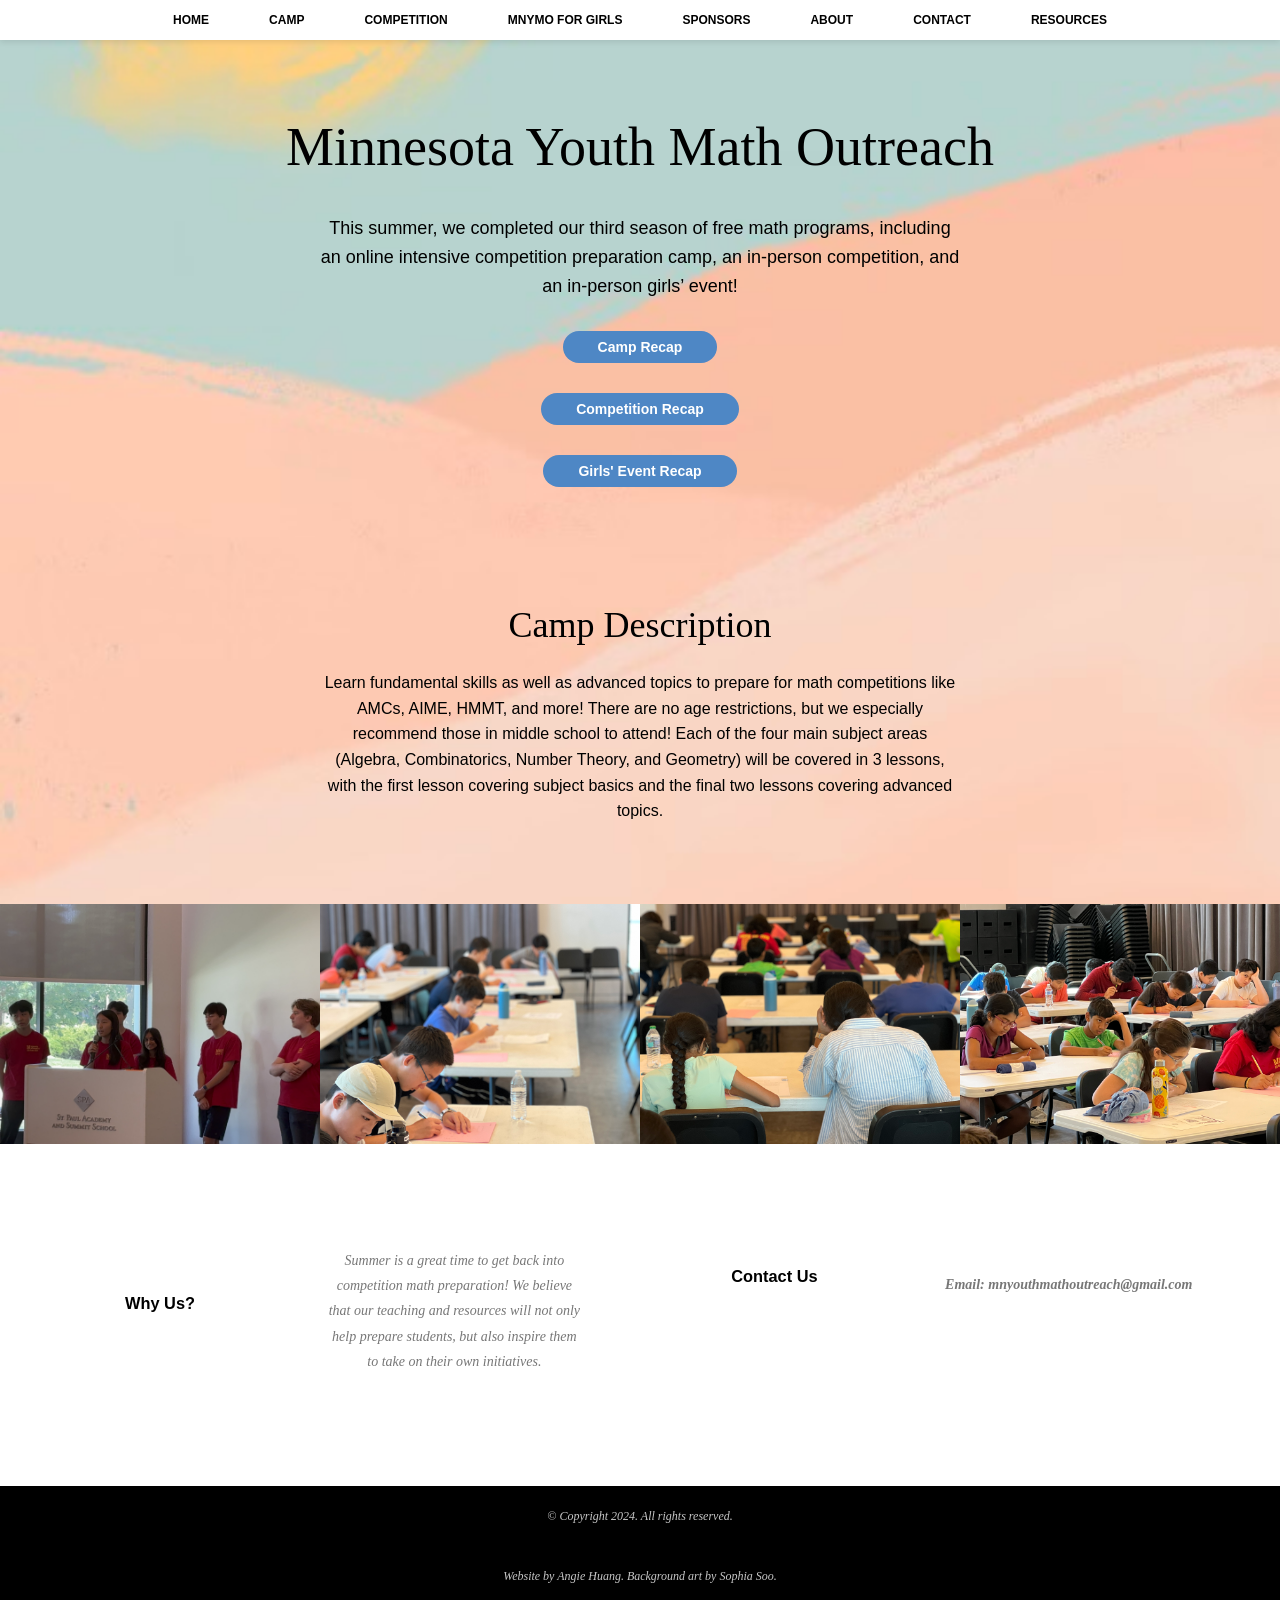
==== index.html @ 467f237f "Organize images by year and host competition PDFs locally - images/: competition/<year>, girls/<year" ====
<!DOCTYPE html>
<html>
  <head>
<script async src="https://www.googletagmanager.com/gtag/js?id=G-WZK841XD0L"></script>
<script>
  window.dataLayer = window.dataLayer || [];
  function gtag(){dataLayer.push(arguments);}
  gtag('js', new Date());

  gtag('config', 'G-WZK841XD0L');
</script>
    <meta charset="utf-8">
    <meta name="viewport" content="width=device-width">
    <title>MN Youth Math Outreach</title>
    <link href="style.css" rel="stylesheet" type="text/css" />
    <link rel="icon" type="image/x-icon" href="images/site/logo.png">
    <meta name="google-site-verification" content="lKzwYHIq3isffsV5f9S92qnL-9r7o_9Qu9wh7iUkhKY" />
  </head>
  <body>
  <script src="script.js"></script>
  <div id="mains">
    <header>
      <div class="wrapper">
        <nav>
          <h2>nav</h2>
          <ul>
            <li><a href="index.html">Home</a></li>
            <li><a href="camp.html">Camp</a></li>
            <li><a href="competition.html">Competition</a></li>
            <li><a href="mnymoforgirls.html">MNYMO for Girls</a></li>
            <li><a href="sponsors.html">Sponsors</a></li>
            <li><a href="about.html">About</a></li>
            <li><a href="contact.html">Contact</a></li>
            <li><a href="resources.html">Resources</a></li>
          </ul>
        </nav>
        <a href="#"><i class="fa fa-bars" aria-hidden="true"></i></a>

      </div>

      <div class="navbar">
        <div class="container nav-container">
          <input class="checkbox" type="checkbox" name="" id="" />
          <div class="hamburger-lines">
            <span class="line line1"></span>
            <span class="line line2"></span>
            <span class="line line3"></span>
          </div>

          <div class="logo">
          </div>
          <div class="menu-items">
            <li><a href="index.html">Home</a></li>
            <li><a href="camp.html">Camp</a></li>
            <li><a href="competition.html">Competition</a></li>
            <li><a href="mnymoforgirls.html">MNYMO for Girls</a></li>
            <li><a href="sponsors.html">Sponsors</a></li>
            <li><a href="about.html">About</a></li>
            <li><a href="contact.html">Contact</a></li>
            <li><a href="resources.html">Resources</a></li>
          </div>
        </div>
      </div>
    </header>

      <!-- <div class="caption" style="padding-bottom:100px">
        <h1>Minnesota Youth Math Outreach</h1>
        <p>This summer, we ran a free online intensive math competition preparation camp and an in-person competition!</p>
        <button><a href="camp.html" style="text-decoration: none; color: white"><b>Camp Recap</b></a></button>
        <p></p>
        <button><a href="competition.html" style="text-decoration: none; color: white"><b>Competition Recap</b></a></button>
      </div> -->

    <div class="caption" style="padding-bottom:100px">
      <h1>Minnesota Youth Math Outreach</h1>
      <p>This summer, we completed our third season of free math programs, including an online intensive competition preparation camp, an in-person competition, and an in-person girls’ event!</p>
      <button><a href="camp.html" style="text-decoration: none; color: white"><b>Camp Recap</b></a></button>
      <p></p>
      <button><a href="competition.html" style="text-decoration: none; color: white"><b>Competition Recap</b></a></button>
      <p></p>
      <button><a href="mnymoforgirls.html" style="text-decoration: none; color: white"><b>Girls' Event Recap</b></a></button>
    </div>
      
    <!-- <div class="caption" style="padding-bottom:100px">
      <h1>Minnesota Youth Math Outreach</h1>
      <p>This summer, we are excited to enter our third year of running free math programs, including an online intensive competition preparation camp, an in-person competition, and an in-person girls’ event!</p>
      <button><a href="camp.html" style="text-decoration: none; color: white"><b>Camp Registration</b></a></button>
      <p></p>
      <button><a href="competition.html" style="text-decoration: none; color: white"><b>Competition Registration</b></a></button>
      <p></p>
      <button><a href="mnymoforgirls.html" style="text-decoration: none; color: white"><b>Girls' Event Registration</b></a></button>
    </div> -->

    <!-- <div class="caption" style="padding-bottom:100px">
      <h1>Minnesota Youth Math Outreach</h1>
      <p>This summer, we ran a free online intensive math competition preparation camp, an in-person competition, and an in-person girls' event!</p>
      <button><a href="camp.html" style="text-decoration: none; color: white"><b>Camp Recap</b></a></button>
      <p></p>
      <button><a href="competition.html" style="text-decoration: none; color: white"><b>Competition Recap</b></a></button>
      <p></p>
      <button><a href="mnymoforgirls.html" style="text-decoration: none; color: white"><b>Girls' Event Recap</b></a></button>
    </div> -->
      
      <div class="info" style = "padding-top:0px">
        <h1>Camp Description</h1>
        <p>Learn fundamental skills as well as advanced topics to prepare for math competitions like AMCs, AIME, HMMT, and more! There are no age restrictions, but we especially recommend those in middle school to attend! Each of the four main subject areas (Algebra, Combinatorics, Number Theory, and Geometry) will be covered in 3 lessons, with the first lesson covering subject basics and the final two lessons covering advanced topics. </p>
      </div>
      
      <!-- <div class="info" style = "padding-top:0px">
        <h1>Schedule</h1>
        <p>Join us online for our 12-day summer math camp on weekdays at 1-4 PM from August 12th to August 27th. Our in-person competition will be held on August 31st. Details and full competition registration will be posted in July.</p>
      </div> -->

      
  </div>

  <!-- <section id="imgs">
    <ul>
      <li><img src="flower1.jpg"></li>
      <li><img src="flower2.jpg"></li>
      <li><img src="flower3.jpg"></li>
      <li><img src="flower4.jpg"></li>
    </ul>
  </section> -->

    <section id="imgs">
      <ul>
        <li><img src="images/site/photo1.JPG"></li>
        <li><img src="images/site/photo2.JPG"></li>
        <li><img src="images/site/photo3.JPG"></li>
        <li><img src="images/site/photo4.JPG"></li>
      </ul>
    </section>

    <section id="imgsphone">
      <ul>
        <li><img src="images/site/photo1.JPG"></li>
        <li><img src="images/site/photo2.JPG"></li>
      </ul>
    </section>
    <section id="imgsphone">
      <ul>
        <li><img src="images/site/photo3.JPG"></li>
        <li><img src="images/site/photo4.JPG"></li>
      </ul>
    </section>
    
  <footer>
    <div class="wrap">
      <ul>
        <li><h3>Why Us?</h3></li>
        <li>Summer is a great time to get back into competition math preparation! We believe that our teaching and resources will not only help prepare students, but also inspire them to take on their own initiatives.</li>
      </ul>
      <ul>
        <li><h3>Contact Us</h3></li>
        <li><p><a href="mailto:mnyouthmathoutreach@gmail.com">Email: mnyouthmathoutreach@gmail.com</a></p></li>
      </ul>
    </div>
  </footer>

  <section id="copyright">
    <div class="wrap">
      <p>&copy; Copyright 2024. All rights reserved. <br> Website by Angie Huang. Background art by Sophia Soo. </p>
    </div>
  </section>
  </body>
</html>
---- style.css ----
body, ul, li {
  margin: 0;
  padding: 0;
  font-family: "Palatino Linotype", sans-serif;
}

a {
  color:black;
  font-weight: bold;
}

#imgsphone {
  display:none;
}

#imgs ul {
  list-style-type: none;
  width: 100%;
}

#imgs ul li {
  float: left;
  width: 25%;
}

#imgs li img {
  width: 100%;
}

#imgs:after {
  content: "";
  display: block;
  clear: both;
}

.navbar {
  display:none;
}

.extra {
  display:none;
}

.extras {
  display:none;
}

.persons {
  display:none;
}

.wrapper {
  width: 100%;
  max-width: 1500px;
  margin: 0 auto;
}

.wrap {
  width: 100%;
  max-width: 1500px;
  margin: 0 auto;
}

#main:after {
  content: "";
  display: block;
  clear: both;
}

#main header .wrapper nav h2 {
  text-indent: -10000px;
}

#main header .wrapper nav ul {
  list-style-type: none;
  display: flex;
  justify-content: center;
  padding: 0px;
  margin: 0px;
}

#main header .wrapper nav ul li {
  display: inline-block;
}

#main header .wrapper nav {
  text-align: center;
  position: fixed;
  width: 100%;
  z-index: 1000;
  background-color: white;
  box-shadow: 0 2px 6px rgba(0,0,0,0.1);
  left:0;
  right:0;
  padding: 12px 0;
}

#main header .wrapper nav li a {
  text-decoration: none;
  color: black;
  text-transform: uppercase;
  font-weight: bold;
  font-size: 12px;
  transition: 0.3s;
  margin: 0 30px;
}

#main header .wrapper nav li a:hover {
  color: #555;
  transition: 0.4s;
}

#main header .wrapper i {
  float: right;
  color: black;
  margin-top: -15px;
  margin-right: 20px;
}

#mains:after {
  content: "";
  display: block;
  clear: both;
}

#mains header .wrapper nav h2 {
  text-indent: -10000px;
}

#mains header .wrapper nav ul {
  list-style-type: none;
  display: flex;
  justify-content: center;
  padding: 0px;
  margin: 0px;
}

#mains header .wrapper nav ul li {
  display: inline-block;
}

#mains header .wrapper nav {
  text-align: center;
  position: fixed;
  width: 100%;
  z-index: 1000;
  background-color: white;
  box-shadow: 0 2px 6px rgba(0,0,0,0.1);
  left:0;
  right:0;
  padding: 12px 0;
}

#mains header .wrapper nav li a {
  text-decoration: none;
  color: black;
  text-transform: uppercase;
  font-weight: bold;
  font-size: 12px;
  transition: 0.3s;
  margin: 0 30px;
}

#mains header .wrapper nav li a:hover {
  color: #555;
  transition: 0.4s;
}

#mains header .wrapper i {
  float: right;
  color: black;
  margin-top: -15px;
  margin-right: 20px;
}

.hamburger-lines {
  display: none;
  font-size: 16px;
  cursor: pointer;
}

.person {
  text-align:center;
}

.person img {
  display:block;
  margin:0 auto;
  width:25%;
}

.person p {
  display:block;
  margin:0 auto;
  width:25%;
  justify-content: center;
  font-size: 12px;
  line-height: 1.6em;
  padding-top:10px;
}

.people ul {
  list-style-type:none;
  width:100%;
}

.people ul li {
  display: block;
  margin-left:6.2%;
  float:left;
  width: 25%;
}

.people li img {
  width: 100%;
  display: block;
  margin:0 auto;
}

.people:after {
  content: "";
  display: block;
  clear: both;
}

.peoplie ul {
  list-style-type:none;
  width:100%;
}

.peoplie ul li {
  display: block;
  margin:0 auto;
  width: 25%;
}

.peoplie li img {
  width:100%;
  display: block;
  margin:0 auto;
}

.peoplie:after {
  content: "";
  display: block;
  clear: both;
}

.peoplee ul {
  list-style-type:none;
  width:100%;
}

.peoplee ul li {
  display: block;
  margin-left:16.5%;
  float:left;
  width: 25%;
}

.peoplee li img {
  width:100%;
  display: block;
  margin:0 auto;
}

.peoplee:after {
  content: "";
  display: block;
  clear: both;
}

.caption {
  text-align: center;
  color: black;
  padding-top: 150px;
  padding-bottom:100px;
  height: 400px;
}

.caption h1 {
  font-size: 54px;
  font-family: "Playfair Display", serif;
  font-weight: lighter;
}

.caption p {
  display:block;
  margin:0 auto;
  font-size: 18px;
  line-height: 1.6em;
  margin-bottom: 30px;
  width:50%;
}

.caption button {
  border:none;
  outline:none;
  background:#4e87c5;
  color: white;
  -webkit-border-radius: 16px;
  -moz-border-radius: 16px;
  border-radius: 16px;
  font-size: 14px;
  text-decoration:none;
  padding:0 35px;
  line-height:32px;
  height: auto;
  display:inline-block;
  text-align:center;
  cursor: pointer;
  transition: 0.4s;
}

.caption button:hover {
  background: rgba(218, 112, 116, 0.76);
  transition: 0.4s;
}

.info {
  text-align: center;
  color: black;
  padding-top: 400px;
  padding-bottom:100px;
  height: 200px;
}

.infoo {
  text-align: center;
  color: black;
  height: 200px;
}

.info h1 {
  font-size: 36px;
  font-family: "Playfair Display", serif;
  font-weight: lighter;
}

.info p {
  display:block;
  margin:0 auto;
  font-size: 16px;
  line-height: 1.6em;
  margin-bottom: 30px;
  width:50%;
}

.infoo h1 {
  font-size: 36px;
  font-family: "Playfair Display", serif;
  font-weight: lighter;
}

.infoo p {
  display:block;
  margin:0 auto;
  font-size: 16px;
  line-height: 1.6em;
  margin-bottom: 30px;
  width:50%;
}

footer {
  display: flex;
  justify-content: center; /* Center horizontally */
  align-items: center; /* Center vertically */
  padding: 50px 0; /* Adjust padding as needed */
}


footer ul {
  float: left;
  display: flex;
  justify-content: center; /* Center horizontally */
  align-items: center; /* Center vertically */
  width: 46%; /* Ensure full width */
  padding: 50px 1%;
  list-style-type: none;
  margin: 0; /* Remove default margin */
  text-align: center; /* Center text within each list item */
}

footer ul li {
  margin: 0 20px; /* Adjust margin between items as needed */
}

footer li {
  line-height: 1.8em;
  font-size: 14px;
  font-style: italic;
  color: #777;
  font-family: "Playfair Display", serif;
  font-weight: lighter;
  width:45%;
}

footer:after {
  content: "";
  display: block;
  clear: both;
}

footer li a {
  text-decoration: none;
  color: #777;
}


footer li a:hover {
  color: #555;
}

footer li h3{
  font-weight: bold;
  font-family: "Montserrat", sans-serif;
  padding-bottom: 15px;
  font-style: normal;
  color: black;
}

/* iPad view */
@media screen and (min-width: 769px) and (max-width: 890px) {
  .person img {
    display:block;
    margin:0 auto;
    width:60%;
  }

  .person p {
    display:block;
    margin:0 auto;
    width:60%;
    justify-content: center;
    font-size: 12px;
    line-height: 1.6em;
    padding-top:10px;
  }

  #imgsphone {
    display:block;
  }

  #imgsphone ul {
    list-style-type: none;
    width: 100%;
  }

  #imgsphone ul li {
    float: left;
    width: 50%;
  }

  #imgsphone li img {
    width: 100%;
  }

  #imgsphone:after {
    content: "";
    display: block;
    clear: both;
  }

  #imgs {
    display:none;
  }

  .people {
    display:none;
  }

  .peoplie {
    display:none;
  }

  .peoplee {
    display:none;
  }

  .persons {
    display:block;
    text-align:center;
  }

  .persons img {
    display:block;
    margin:0 auto;
    width:60%;
    padding-top:80px;
  }

  .persons p {
    display:block;
    margin:0 auto;
    width:60%;
    justify-content: center;
    font-size: 12px;
    line-height: 1.6em;
    padding-top:10px;
  }

  .caption {
    text-align: center;
    color: black;
    padding-top: 150px;
    padding-bottom:200px;
    height: 400px;
  }

  .caption p {
    display:block;
    margin:0 auto;
    font-size: 18px;
    line-height: 1.6em;
    margin-bottom: 30px;
    width:80%;
  }

  .info {
    text-align: center;
    color: black;
    padding-top: 400px;
    padding-bottom:200px;
    height: 200px;
  }

  .info p {
    display:block;
    margin:0 auto;
    font-size: 16px;
    line-height: 1.6em;
    margin-bottom: 30px;
    width:80%;
  }

  .infoo {
    text-align: center;
    color: black;
    padding-top: 100px;
    padding-bottom:200px;
    height: 200px;
  }

  .infoo p {
    display:block;
    margin:0 auto;
    font-size: 16px;
    line-height: 1.6em;
    margin-bottom: 30px;
    width:80%;
  }

  footer ul {
    clear:both;
    display: flex;
    justify-content: center; /* Center horizontally */
    align-items: center; /* Center vertically */
    width: 90%;
    padding: 50px 1%;
    list-style-type: none;
    margin: 0; /* Remove default margin */
    text-align: center; /* Center text within each list item */
  }

  .extra {
    display:block;
    padding-top: 400px;
    padding-bottom:1500px;
  }

  .extras {
    display:block;
    padding-top: 200px;
    padding-bottom:300px;
  }
}

/* Mobile view */
@media screen and (max-width: 768px) {
  #mains {
    padding-bottom:1200px;
  }

  .wrapper {
    display:none;  
  }

  .hamburger-lines {
    display: block;
  }

  #imgsphone {
    display:block;
  }

  #imgsphone ul {
    list-style-type: none;
    width: 100%;
  }

  #imgsphone ul li {
    float: left;
    width: 50%;
  }

  #imgsphone li img {
    width: 100%;
  }

  #imgsphone:after {
    content: "";
    display: block;
    clear: both;
  }

  #imgs {
    display:none;
  }

  .container {
    max-width: 1050px;
    width: 90%;
    margin: auto;
  }

  .navbar {
    display:flex;
    padding-top:70px;
    height:47px;
    width: 100%;
    position:fixed;
    background-color:white;
    box-shadow: 0 2px 6px rgba(0,0,0,0.1);
  }

  .nav-container {
    display: flex;
    justify-content: space-between;
    align-items: center;
    height: 62px;
  }

  .navbar .menu-items {
    display: flex;
  }

  .navbar .nav-container li {
    list-style: none;
  }

  .navbar .nav-container a {
    text-decoration: none;
    color: #black;
    font-weight: 400;
    font-size: 1.2rem;
    padding: 0.7rem;
  }

  .navbar .nav-container a:hover{
      color: #6b6b6b;
      transition: 0.4s;
  }

  .nav-container {
    display: block;
    position: relative;
    height: 60px;
  }

  .nav-container .checkbox {
    position: absolute;
    display: block;
    height: 32px;
    width: 32px;
    top: 20px;
    left: 20px;
    z-index: 5;
    opacity: 0;
    cursor: pointer;
  }

  .nav-container .hamburger-lines {
    display: block;
    height: 19px;
    width: 24.3px;
    position: absolute;
    top: 17px;
    left: 20px;
    z-index: 1;
    display: flex;
    flex-direction: column;
    justify-content: space-between;
  }

  .nav-container .hamburger-lines .line {
    display: block;
    height: 3px;
    width: 100%;
    border-radius: 10px;
    background: #0e2431;
  }

  .nav-container .hamburger-lines .line1 {
    transform-origin: 0% 0%;
    transition: transform 0.4s ease-in-out;
  }

  .nav-container .hamburger-lines .line2 {
    transition: transform 0.2s ease-in-out;
  }

  .nav-container .hamburger-lines .line3 {
    transform-origin: 0% 100%;
    transition: transform 0.4s ease-in-out;
  }

  .navbar .menu-items {
    padding-top: 120px;
    background-color:white;
    height: 100vh;
    width: 100%;
    transform: translate(-150%);
    display: flex;
    flex-direction: column;
    margin-left: -40px;
    padding-left: 50px;
    transition: transform 0.5s ease-in-out;
    text-align: center;
  }

  .navbar .menu-items li {
    margin-bottom: 1.2rem;
    font-size: 1.5rem;
    font-weight: 400;
  }

  .logo {
    position: absolute;
    top: 5px;
    right: 15px;
    font-size: 1.2rem;
    color: #0e2431;
  }

  .nav-container input[type="checkbox"]:checked ~ .menu-items {
    transform: translateX(0);
  }

  .nav-container input[type="checkbox"]:checked ~ .hamburger-lines .line1 {
    transform: rotate(45deg);
  }

  .nav-container input[type="checkbox"]:checked ~ .hamburger-lines .line2 {
    transform: scaleY(0);
  }

  .nav-container input[type="checkbox"]:checked ~ .hamburger-lines .line3 {
    transform: rotate(-45deg);
  }

  .nav-container input[type="checkbox"]:checked ~ .logo{
    display: none;
  }

  .person img {
    display:block;
    margin:0 auto;
    width:60%;
  }

  .person p {
    display:block;
    margin:0 auto;
    width:60%;
    justify-content: center;
    font-size: 12px;
    line-height: 1.6em;
    padding-top:10px;
  }

  .people {
    display:none;
  }

  .peoplie {
    display:none;
  }

  .peoplee {
    display:none;
  }

  .persons {
    display:block;
    text-align:center;
  }

  .persons img {
    display:block;
    margin:0 auto;
    width:60%;
    padding-top:80px;
  }

  .persons p {
    display:block;
    margin:0 auto;
    width:60%;
    justify-content: center;
    font-size: 12px;
    line-height: 1.6em;
    padding-top:10px;
  }

  .caption {
    text-align: center;
    color: black;
    padding-top: 150px;
    padding-bottom:200px;
    height: 400px;
  }

  .caption p {
    display:block;
    margin:0 auto;
    font-size: 18px;
    line-height: 1.6em;
    margin-bottom: 30px;
    width:80%;
  }

  .info {
    text-align: center;
    color: black;
    padding-top: 400px;
    padding-bottom:200px;
    height: 200px;
  }

  .info p {
    display:block;
    margin:0 auto;
    font-size: 16px;
    line-height: 1.6em;
    margin-bottom: 30px;
    width:80%;
  }

  .infoo {
    text-align: center;
    color: black;
    padding-top: 50px;
    height: auto;
  }

  .infoo p {
    display:block;
    margin:0 auto;
    font-size: 16px;
    line-height: 1.6em;
    margin-bottom: 30px;
    width:80%;
  }

  footer ul {
    clear:both;
    display: flex;
    justify-content: center; /* Center horizontally */
    align-items: center; /* Center vertically */
    width: 90%;
    padding: 50px 1%;
    list-style-type: none;
    margin: 0; /* Remove default margin */
    text-align: center; /* Center text within each list item */
  }

  .extra {
    display:block;
    padding-top: 400px;
    padding-bottom:200px;
  }

  .extras {
    display:block;
    padding-top: 100px;
    padding-bottom:50px;
  }

}

#main {
  background: url(images/site/background.jpeg) no-repeat center center;
  /* background-color: #FFBCA6; */
  background-size: cover;
  margin-top: -70px;
}

#mains {
  background: url(images/site/background.jpeg) no-repeat center center;
  /* background-color: #FFBCA6; */
  background-size: cover;
  margin-top: -70px;
}

#copyright {
  background: black;
  color: #c7c7c7;
  margin-bottom:-20px;
  line-height: 60px;
  text-align: center;
  font-size: 12px;
  font-style: italic;
  font-family: "Playfair Display", serif;
  font-weight: lighter;
}


/* Slideshow container */
.slideshow-container {
  max-width: 1000px;
  position: relative;
  margin: auto;
}

/* Hide the images by default */
.mySlides:not(:first-child){
  display: none;
}

/* Next & previous buttons */
.prev, .next {
  cursor: pointer;
  position: absolute;
  top: 50%;
  width: auto;
  margin-top: -22px;
  padding: 16px;
  color: white;
  font-weight: bold;
  font-size: 18px;
  transition: 0.6s ease;
  border-radius: 0 3px 3px 0;
  user-select: none;
}

/* Position the "next button" to the right */
.next {
  right: 0;
  border-radius: 3px 0 0 3px;
}

/* On hover, add a black background color with a little bit see-through */
.prev:hover, .next:hover {
  background-color: rgba(0,0,0,0.8);
}


/* The dots/bullets/indicators */
.dot {
  cursor: pointer;
  height: 15px;
  width: 15px;
  margin: 0 2px;
  background-color: #bbb;
  border-radius: 50%;
  display: inline-block;
  transition: background-color 0.6s ease;
}

.active, .dot:hover {
  background-color: #717171;
}

/* Fading animation */
.fade {
  animation-name: fade;
  animation-duration: 1.5s;
}

@keyframes fade {
  from {opacity: .4}
  to {opacity: 1}
}

/* Container for all news items */
.news-container {
  max-width: 800px;
  margin: 0 auto;
  padding: 20px;
}

/* Individual news item “card” styling */
.news-item {
  background-color: rgba(255, 255, 255, 0.85); /* semi-transparent white */
  border-left: 6px solid #ec7063;              /* left border for a pop of color */
  border-radius: 5px;                          /* rounded corners */
  box-shadow: 0 2px 5px rgba(0, 0, 0, 0.1);     /* subtle shadow */
  padding: 20px;
  margin-bottom: 20px;
}

/* Headings for news items */
.news-item h2 {
  font-size: 1.8em;
  color: #333;
  margin-bottom: 10px;
}

/* Date styling */
.news-item .date {
  font-size: 0.9em;
  color: #666;
  margin-bottom: 10px;
  font-style: italic;
}

/* Paragraph text within news items */
.news-item p {
  font-size: 1.1em;
  line-height: 1.5em;
  color: #444;
  margin-bottom: 10px;
}

/* Links within news items */
.news-item a {
  color: #007BFF;
  text-decoration: none;
  font-weight: bold;
}

.news-item a:hover {
  text-decoration: underline;
}



/* 

/* ====== Camp Page Spacing (camp-section) ====== */
.camp-section {
  max-width: 800px;
  margin: 0 auto 40px;      /* center + bottom gap */
  padding: 40px 20px;       /* vertical + horizontal padding */
  background: rgba(255,255,255,0.9);
  text-align: center;
}

.camp-section h1 {
  font-family: "Playfair Display", serif;
  font-size: 32px;
  font-weight: lighter;
  margin-bottom: 20px;
}

.camp-section p {
  font-size: 16px;
  line-height: 1.6em;
  margin: 16px auto;
  max-width: 700px;
}

.camp-section ul {
  list-style: none;
  padding: 0;
  margin: 16px auto;
  max-width: 700px;
  text-align: left;
}

.camp-section ul li {
  font-size: 16px;
  margin-bottom: 10px;
}

.camp-images {
  display: flex;
  flex-wrap: wrap;
  justify-content: center;
  gap: 20px;
  margin: 40px auto;
  max-width: 90%;
}
.camp-images img {
  width: calc(33% - 20px);
  max-width: 200px;
  height: auto;
  border-radius: 8px;
  box-shadow: 0 2px 5px rgba(0,0,0,0.1);
}


/* Responsive tweak */
@media screen and (max-width: 768px) {
  .camp-section {
    padding: 30px 15px;
    margin-bottom: 30px;
  }
  .camp-section h1 {
    font-size: 28px;
  }
  .camp-section p, .camp-section ul li {
    font-size: 15px;
  }
}
body.camp-page .caption.camp-caption {
  height: auto !important;      /* remove fixed height */
  padding: 80px 20px 40px;      /* top/bottom padding for breathing room */
}

/* Give the first camp-section some extra top margin */
body.camp-page .camp-section:first-of-type {
  margin-top: 40px;
}

.comp-caption {
  height: auto !important;
  padding: 80px 20px 40px;
}
.comp-section {
  max-width: 800px;
  margin: 40px auto;
  padding: 30px 20px;
  background: rgba(255,255,255,0.9);
  border-radius: 8px;
  box-shadow: 0 2px 5px rgba(0,0,0,0.1);
  text-align: left;
}
.comp-section h2 {
  font-family: "Playfair Display", serif;
  font-size: 32px;
  font-weight: lighter;
  margin-bottom: 16px;
  text-align: center;
}
.comp-section h3 {
  font-size: 20px;
  margin: 16px 0 8px;
}
.comp-section p {
  font-size: 16px;
  line-height: 1.6;
  margin-bottom: 16px;
}
.comp-section ul {
  list-style: disc inside;
  margin: 0 0 16px;
  padding: 0;
}
.comp-section ul li {
  margin: 6px 0;
  font-size: 16px;
}
/* Problems & Solutions link groups */
.comp-links {
  display: flex;
  flex-wrap: wrap;
  gap: 30px;
  justify-content: center;
}
.comp-link-group {
  max-width: 200px;
}
.comp-link-group h3 {
  text-align: center;
}
.comp-link-group ul {
  list-style: none;
  padding: 0;
  margin: 8px 0 0;
}
.comp-link-group ul li {
  margin-bottom: 8px;
}
/* Responsive tweaks */
@media (max-width: 768px) {
  .comp-links {
    flex-direction: column;
    align-items: center;
  }
  .comp-link-group {
    max-width: 100%;
  }
}


/* ====== About Page: Sections & Staff Grid ====== */
.about-caption {
  height: auto !important;
  padding: 80px 20px 40px;
  text-align: center;
  color: black;
}
.about-section {
  max-width: 1000px;
  margin: 40px auto;
  text-align: center;
}
.about-section h2 {
  font-family: "Playfair Display", serif;
  font-size: 32px;
  font-weight: lighter;
  margin-bottom: 24px;
}

/* push all content below your fixed header */
body.about-page .content-wrapper {
  margin-top: 80px; /* match your header’s height */
}

/* make the photo strictly a circle button */
.staff-card {
  display: flex;
  flex-direction: column;
  align-items: center;
  margin-bottom: 32px;
}
.staff-photo {
  border: none;
  background: none;
  padding: 0;
  cursor: pointer;
}
.staff-photo img {
  width: 150px;
  height:150px;
  object-fit: cover;
  border-radius: 50%;
  border: 2px solid #ddd;
}
.staff-info {
  text-align: center;
  margin-top: 12px;
}
.staff-info h3 {
  margin: 0;
  font-size: 18px;
}
.staff-info .role {
  margin: 4px 0 0;
  font-size: 14px;
  font-style: italic;
  color: #555;
}

/* leadership row centered */
.leadership-grid {
  display: flex;
  justify-content: center;
  flex-wrap: wrap;
  gap: 40px;
}

/* all-staff grid auto-fits */
.staff-grid {
  display: grid;
  grid-template-columns: repeat(auto-fit, minmax(150px, 1fr));
  gap: 32px;
  justify-items: center;
}

/* modal overlay */
.modal {
  display: none;
  position: fixed;
  inset: 0;
  background: rgba(0,0,0,0.6);
  z-index: 2000;
}
.modal-content {
  background: #fff;
  max-width: 360px;
  margin: 8% auto;
  padding: 20px;
  border-radius: 8px;
  position: relative;
}
.closebtn {
  position: absolute;
  top:8px; right:12px;
  font-size: 24px;
  cursor: pointer;
}
.modal-content h3 { margin-top:0; }
.modal-content p { margin:12px 0; line-height:1.6; }

/* smaller screens */
@media (max-width: 500px) {
  .staff-photo img {
    width: 120px;
    height:120px;
  }
  .staff-info h3 { font-size:16px; }
  .staff-info .role { font-size:13px; }
}

/* fix that stubborn white stripe underneath staff */
body.about-page .content-wrapper {
  background: transparent;
}

/* hover enlargement hint */
.staff-card:hover .staff-photo img {
  transform: scale(1.05);
  transition: transform 0.2s ease-in-out;
}

.comp-section ul ul {
  margin: 0;
  padding-left: 1.5rem;
}

body.camp-page footer {
margin-top: 2rem;
}
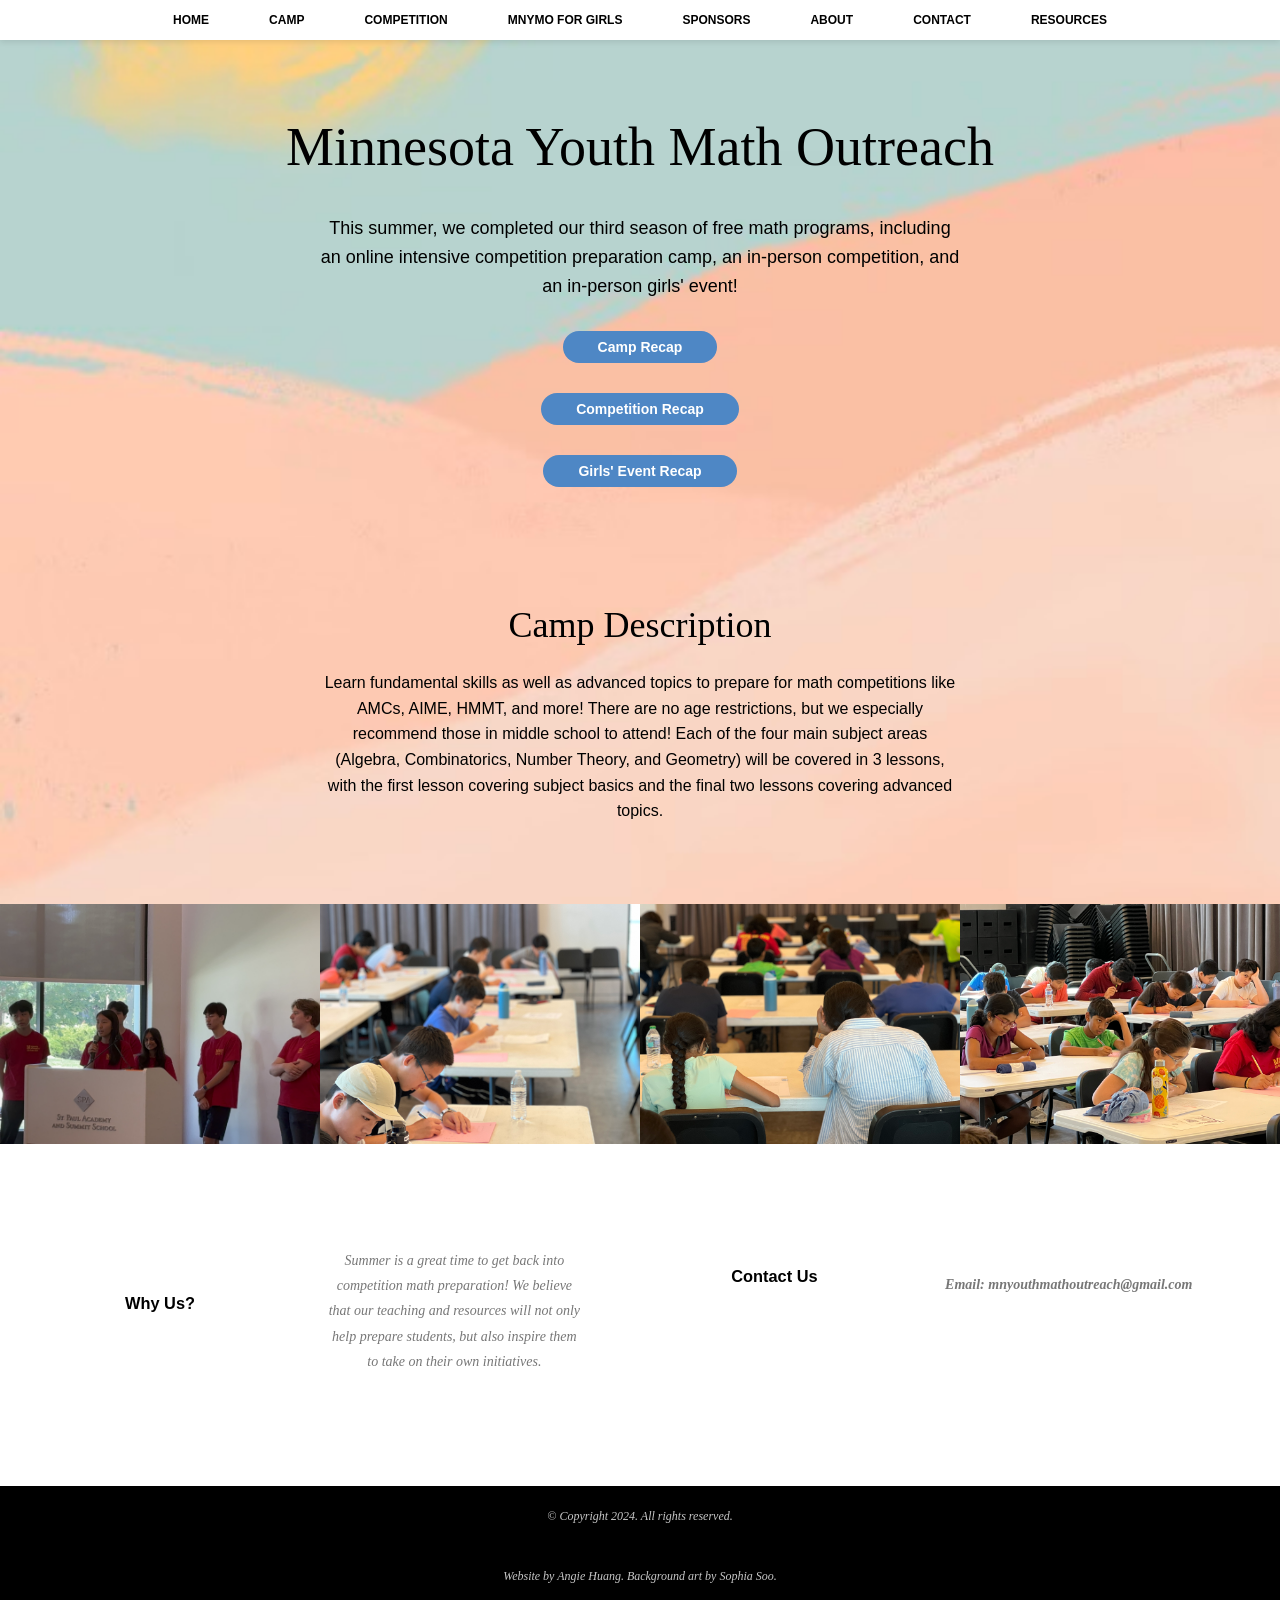
==== commit 4d139b7e: "Replace repeated markup with custom elements script.js now defines site-header, photo-strip, site-fo" ====
--- a/index.html
+++ b/index.html
@@ -13,55 +13,13 @@
     <meta name="viewport" content="width=device-width">
     <title>MN Youth Math Outreach</title>
     <link href="style.css" rel="stylesheet" type="text/css" />
+    <script src="script.js"></script>
     <link rel="icon" type="image/x-icon" href="images/site/logo.png">
     <meta name="google-site-verification" content="lKzwYHIq3isffsV5f9S92qnL-9r7o_9Qu9wh7iUkhKY" />
   </head>
   <body>
-  <script src="script.js"></script>
   <div id="mains">
-    <header>
-      <div class="wrapper">
-        <nav>
-          <h2>nav</h2>
-          <ul>
-            <li><a href="index.html">Home</a></li>
-            <li><a href="camp.html">Camp</a></li>
-            <li><a href="competition.html">Competition</a></li>
-            <li><a href="mnymoforgirls.html">MNYMO for Girls</a></li>
-            <li><a href="sponsors.html">Sponsors</a></li>
-            <li><a href="about.html">About</a></li>
-            <li><a href="contact.html">Contact</a></li>
-            <li><a href="resources.html">Resources</a></li>
-          </ul>
-        </nav>
-        <a href="#"><i class="fa fa-bars" aria-hidden="true"></i></a>
-
-      </div>
-
-      <div class="navbar">
-        <div class="container nav-container">
-          <input class="checkbox" type="checkbox" name="" id="" />
-          <div class="hamburger-lines">
-            <span class="line line1"></span>
-            <span class="line line2"></span>
-            <span class="line line3"></span>
-          </div>
-
-          <div class="logo">
-          </div>
-          <div class="menu-items">
-            <li><a href="index.html">Home</a></li>
-            <li><a href="camp.html">Camp</a></li>
-            <li><a href="competition.html">Competition</a></li>
-            <li><a href="mnymoforgirls.html">MNYMO for Girls</a></li>
-            <li><a href="sponsors.html">Sponsors</a></li>
-            <li><a href="about.html">About</a></li>
-            <li><a href="contact.html">Contact</a></li>
-            <li><a href="resources.html">Resources</a></li>
-          </div>
-        </div>
-      </div>
-    </header>
+    <site-header></site-header>
 
       <!-- <div class="caption" style="padding-bottom:100px">
         <h1>Minnesota Youth Math Outreach</h1>
@@ -73,7 +31,7 @@
 
     <div class="caption" style="padding-bottom:100px">
       <h1>Minnesota Youth Math Outreach</h1>
-      <p>This summer, we completed our third season of free math programs, including an online intensive competition preparation camp, an in-person competition, and an in-person girls’ event!</p>
+      <p>This summer, we completed our third season of free math programs, including an online intensive competition preparation camp, an in-person competition, and an in-person girls' event!</p>
       <button><a href="camp.html" style="text-decoration: none; color: white"><b>Camp Recap</b></a></button>
       <p></p>
       <button><a href="competition.html" style="text-decoration: none; color: white"><b>Competition Recap</b></a></button>
@@ -114,54 +72,8 @@
       
   </div>
 
-  <!-- <section id="imgs">
-    <ul>
-      <li><img src="flower1.jpg"></li>
-      <li><img src="flower2.jpg"></li>
-      <li><img src="flower3.jpg"></li>
-      <li><img src="flower4.jpg"></li>
-    </ul>
-  </section> -->
+  <photo-strip></photo-strip>
 
-    <section id="imgs">
-      <ul>
-        <li><img src="images/site/photo1.JPG"></li>
-        <li><img src="images/site/photo2.JPG"></li>
-        <li><img src="images/site/photo3.JPG"></li>
-        <li><img src="images/site/photo4.JPG"></li>
-      </ul>
-    </section>
-
-    <section id="imgsphone">
-      <ul>
-        <li><img src="images/site/photo1.JPG"></li>
-        <li><img src="images/site/photo2.JPG"></li>
-      </ul>
-    </section>
-    <section id="imgsphone">
-      <ul>
-        <li><img src="images/site/photo3.JPG"></li>
-        <li><img src="images/site/photo4.JPG"></li>
-      </ul>
-    </section>
-    
-  <footer>
-    <div class="wrap">
-      <ul>
-        <li><h3>Why Us?</h3></li>
-        <li>Summer is a great time to get back into competition math preparation! We believe that our teaching and resources will not only help prepare students, but also inspire them to take on their own initiatives.</li>
-      </ul>
-      <ul>
-        <li><h3>Contact Us</h3></li>
-        <li><p><a href="mailto:mnyouthmathoutreach@gmail.com">Email: mnyouthmathoutreach@gmail.com</a></p></li>
-      </ul>
-    </div>
-  </footer>
-
-  <section id="copyright">
-    <div class="wrap">
-      <p>&copy; Copyright 2024. All rights reserved. <br> Website by Angie Huang. Background art by Sophia Soo. </p>
-    </div>
-  </section>
+  <site-footer></site-footer>
   </body>
 </html>
--- a/style.css
+++ b/style.css
@@ -1313,3 +1313,10 @@
 body.camp-page footer {
 margin-top: 2rem;
 }
+
+/* Custom elements from script.js: render their children as if the tag
+   itself were not there, so the existing layout rules keep applying. */
+site-header, site-footer, photo-strip, photo-slideshow,
+round-links, org-list, org-card, staff-card {
+  display: contents;
+}
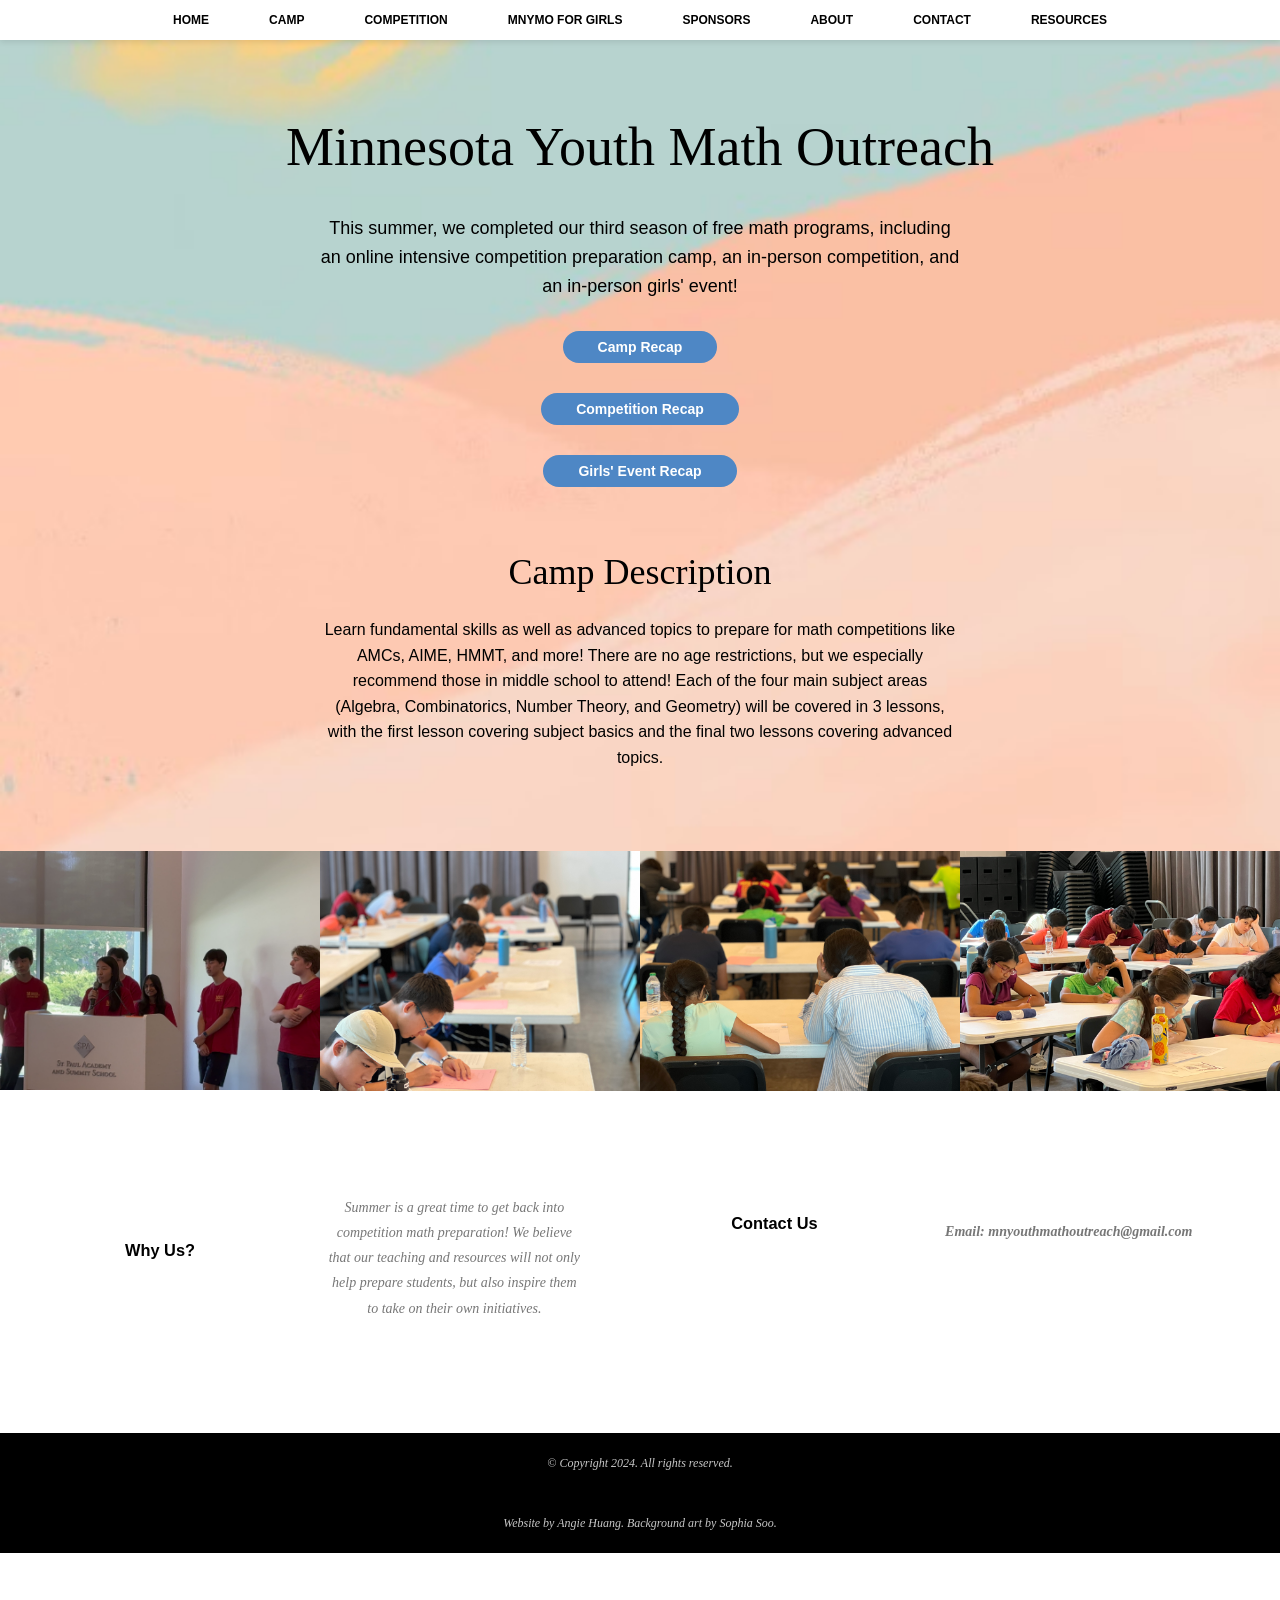
==== commit 11ac2c61: "Link the contact email and tighten desktop caption spacing The page title block (.caption) had a fix" ====
--- a/index.html
+++ b/index.html
@@ -21,7 +21,7 @@
   <div id="mains">
     <site-header></site-header>
 
-      <!-- <div class="caption" style="padding-bottom:100px">
+      <!-- <div class="caption">
         <h1>Minnesota Youth Math Outreach</h1>
         <p>This summer, we ran a free online intensive math competition preparation camp and an in-person competition!</p>
         <button><a href="camp.html" style="text-decoration: none; color: white"><b>Camp Recap</b></a></button>
@@ -29,7 +29,7 @@
         <button><a href="competition.html" style="text-decoration: none; color: white"><b>Competition Recap</b></a></button>
       </div> -->
 
-    <div class="caption" style="padding-bottom:100px">
+    <div class="caption">
       <h1>Minnesota Youth Math Outreach</h1>
       <p>This summer, we completed our third season of free math programs, including an online intensive competition preparation camp, an in-person competition, and an in-person girls' event!</p>
       <button><a href="camp.html" style="text-decoration: none; color: white"><b>Camp Recap</b></a></button>
@@ -39,7 +39,7 @@
       <button><a href="mnymoforgirls.html" style="text-decoration: none; color: white"><b>Girls' Event Recap</b></a></button>
     </div>
       
-    <!-- <div class="caption" style="padding-bottom:100px">
+    <!-- <div class="caption">
       <h1>Minnesota Youth Math Outreach</h1>
       <p>This summer, we are excited to enter our third year of running free math programs, including an online intensive competition preparation camp, an in-person competition, and an in-person girls’ event!</p>
       <button><a href="camp.html" style="text-decoration: none; color: white"><b>Camp Registration</b></a></button>
@@ -49,7 +49,7 @@
       <button><a href="mnymoforgirls.html" style="text-decoration: none; color: white"><b>Girls' Event Registration</b></a></button>
     </div> -->
 
-    <!-- <div class="caption" style="padding-bottom:100px">
+    <!-- <div class="caption">
       <h1>Minnesota Youth Math Outreach</h1>
       <p>This summer, we ran a free online intensive math competition preparation camp, an in-person competition, and an in-person girls' event!</p>
       <button><a href="camp.html" style="text-decoration: none; color: white"><b>Camp Recap</b></a></button>
--- a/style.css
+++ b/style.css
@@ -274,8 +274,8 @@
   text-align: center;
   color: black;
   padding-top: 150px;
-  padding-bottom:100px;
-  height: 400px;
+  padding-bottom: 40px;
+  height: auto;
 }
 
 .caption h1 {
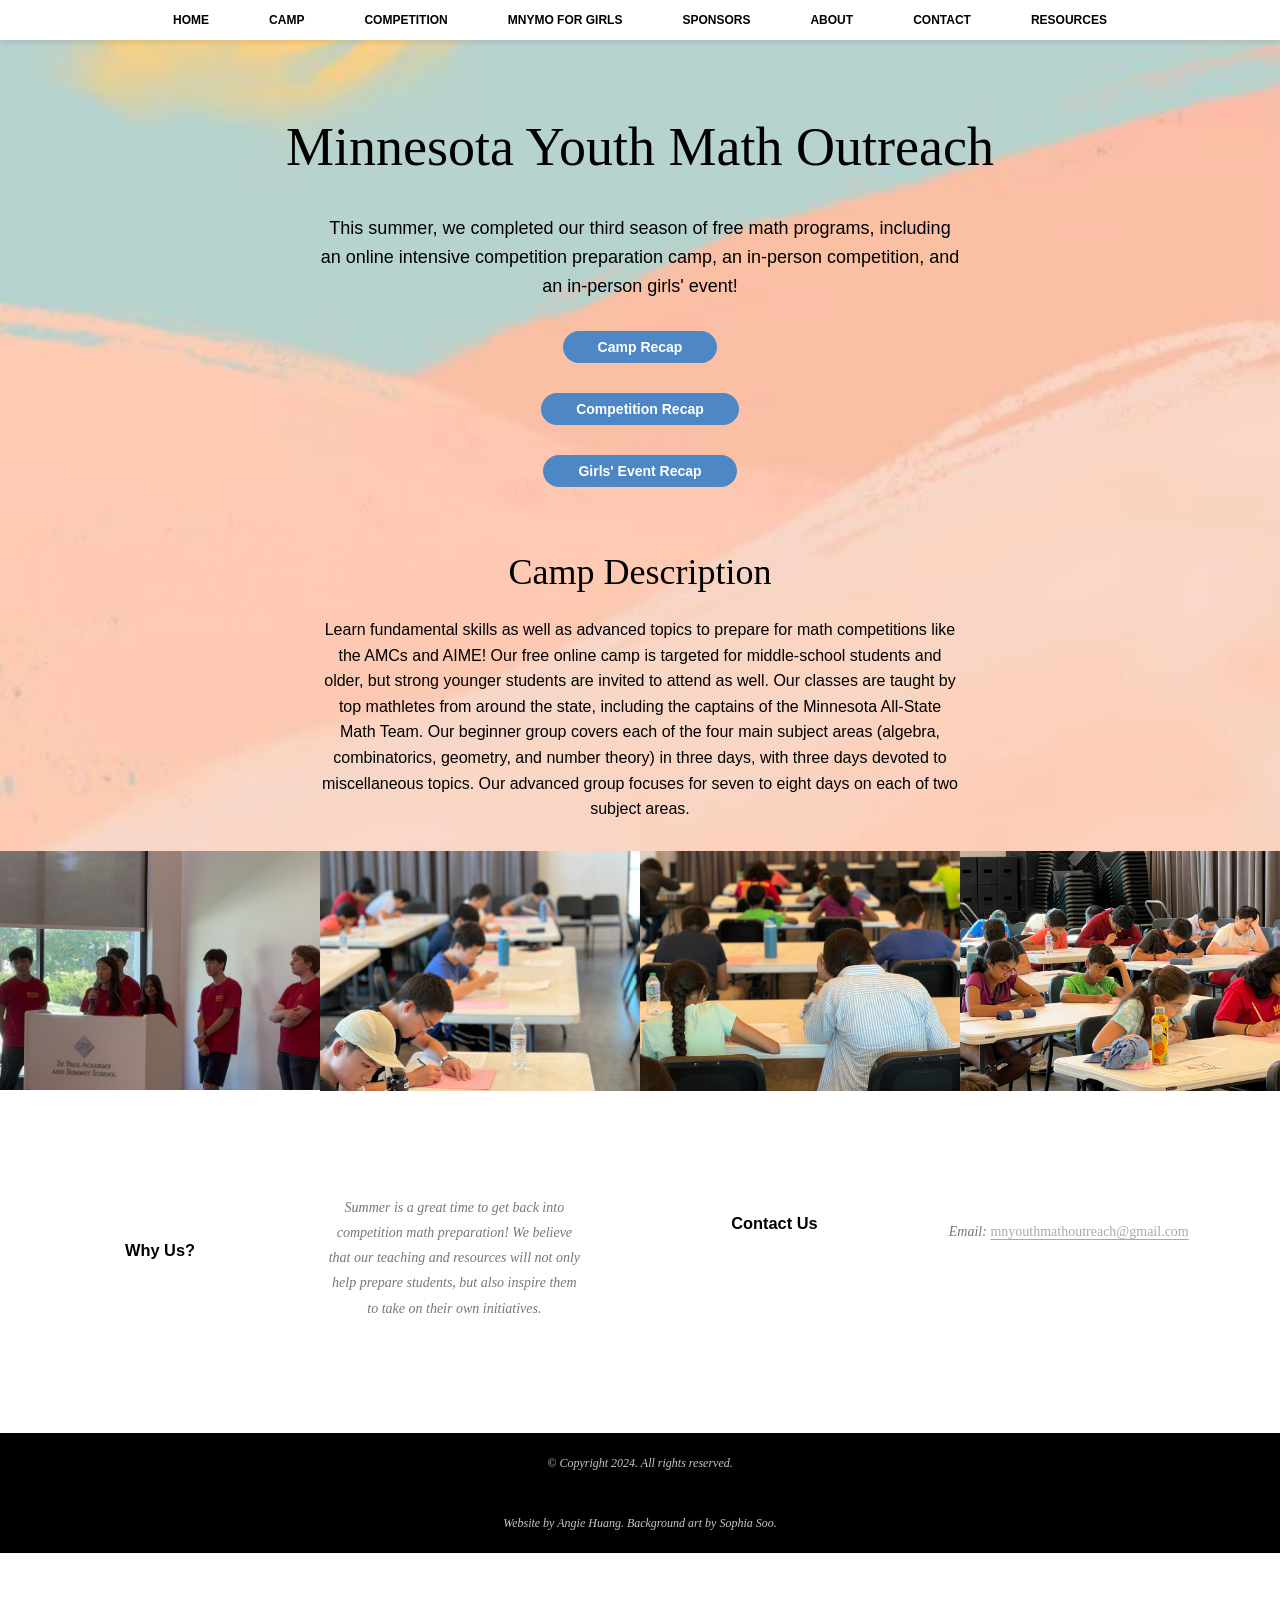
==== commit fb1344b5: "Add a Past Staff page Move the 2024 and 2025 staff plus Angie Huang, Sam Kretzschmar and Sneha Kundu" ====
--- a/index.html
+++ b/index.html
@@ -61,7 +61,9 @@
       
       <div class="info" style = "padding-top:0px">
         <h1>Camp Description</h1>
-        <p>Learn fundamental skills as well as advanced topics to prepare for math competitions like AMCs, AIME, HMMT, and more! There are no age restrictions, but we especially recommend those in middle school to attend! Each of the four main subject areas (Algebra, Combinatorics, Number Theory, and Geometry) will be covered in 3 lessons, with the first lesson covering subject basics and the final two lessons covering advanced topics. </p>
+        <p>Learn fundamental skills as well as advanced topics to prepare for math competitions like the AMCs and AIME! Our free online camp is targeted for middle-school students and older, but strong younger students are invited to attend as well. Our classes are taught by top mathletes from around the state, including the captains of the Minnesota All-State Math Team.
+        
+        Our beginner group covers each of the four main subject areas (algebra, combinatorics, geometry, and number theory) in three days, with three days devoted to miscellaneous topics. Our advanced group focuses for seven to eight days on each of two subject areas.</p>
       </div>
       
       <!-- <div class="info" style = "padding-top:0px">
--- a/style.css
+++ b/style.css
@@ -402,13 +402,15 @@
 }
 
 footer li a {
-  text-decoration: none;
-  color: #777;
-}
-
+  color: #aaa;
+  font-weight: normal;
+  font-style: normal;
+  text-decoration: underline;
+  text-underline-offset: 3px;
+}
 
 footer li a:hover {
-  color: #555;
+  color: #fff;
 }
 
 footer li h3{
@@ -1320,3 +1322,8 @@
 round-links, org-list, org-card, staff-card {
   display: contents;
 }
+
+.past-staff-link {
+  margin-top: 32px;
+  font-size: 16px;
+}
